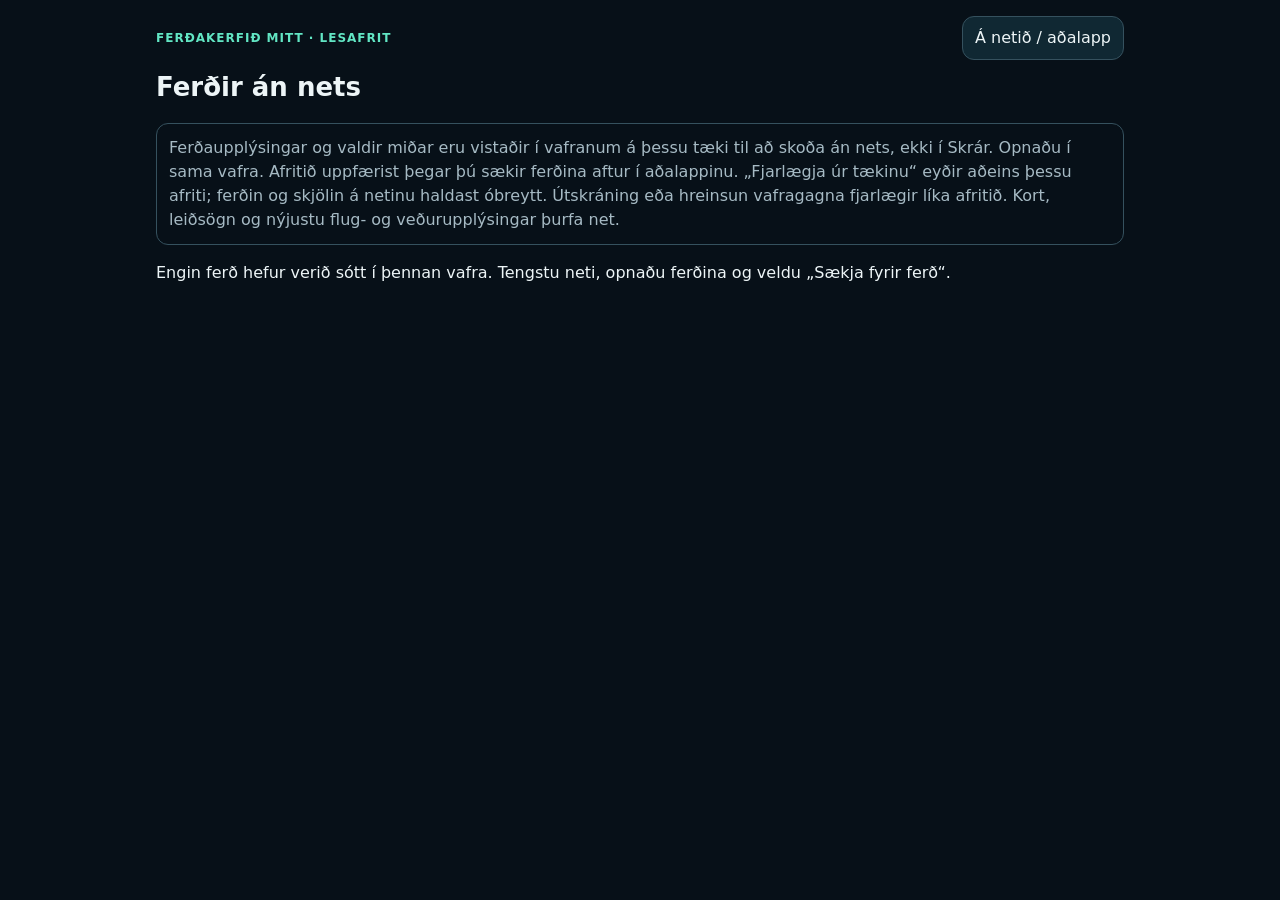
==== offline.html @ baba643e "Add files via upload" ====
<!doctype html>
<html lang="is"><head><meta charset="utf-8"><meta name="viewport" content="width=device-width,initial-scale=1,viewport-fit=cover"><meta name="theme-color" content="#071018"><title>Ferðakerfið mitt — sóttar ferðir</title>
<style>
:root{color-scheme:dark;--bg:#071018;--panel:#0d1b24;--text:#edf5f7;--mut:#a6bac4;--line:#35515e;--accent:#62e6c4}*{box-sizing:border-box}body{margin:0;background:var(--bg);color:var(--text);font:16px/1.5 system-ui,-apple-system,sans-serif}main{max-width:1000px;margin:auto;padding:max(16px,env(safe-area-inset-top)) 16px max(24px,env(safe-area-inset-bottom))}h1{font-size:26px;margin:8px 0}h2{font-size:20px}h3{font-size:17px;margin:0 0 8px}button,a{touch-action:manipulation}button,.btn,summary{font:inherit;color:inherit}button,.btn{display:inline-flex;align-items:center;justify-content:center;text-align:left;text-decoration:none;min-height:44px;border:1px solid var(--line);border-radius:12px;background:#102833;padding:9px 12px;cursor:pointer}button:disabled{opacity:.5;cursor:default}button:focus-visible,a:focus-visible,summary:focus-visible{outline:2px solid var(--accent);outline-offset:3px}.primary{background:#143a32;color:var(--accent)}.danger{color:#ffb4b4}.row{display:flex;gap:8px;align-items:center;flex-wrap:wrap}.top{justify-content:space-between}.card{padding:16px;border:1px solid var(--line);border-radius:16px;background:var(--panel);margin:12px 0}.notice{padding:12px;border:1px solid var(--line);border-radius:12px;color:var(--mut)}.mut,small{color:var(--mut)}small{display:block}.tag{display:inline-block;border:1px solid var(--line);border-radius:8px;padding:3px 7px;font-size:12px;color:var(--accent)}.warning{color:#ffd985}.grid{display:grid;grid-template-columns:repeat(auto-fit,minmax(min(100%,280px),1fr));gap:10px}.grid .card{margin:0}.strip{display:flex;gap:8px;overflow:auto;padding:8px 2px}.strip button{flex-shrink:0}.strip button.active{border-color:var(--accent);background:#143a32}dl{display:grid;grid-template-columns:minmax(80px,30%) minmax(0,1fr);gap:5px 12px;margin:12px 0}dt{color:var(--mut)}dd{margin:0;white-space:pre-wrap;overflow-wrap:anywhere}p{overflow-wrap:anywhere}.actions{margin-top:10px}.hidden,[hidden]{display:none!important}summary{min-height:44px;align-content:center;cursor:pointer}.viewer{padding:0;border:1px solid var(--line);background:var(--bg);color:var(--text);width:100vw;max-width:100vw;height:100dvh;max-height:100dvh;margin:0}.viewer::backdrop{background:#000b}.viewer-shell{height:100%;display:flex;flex-direction:column;padding:env(safe-area-inset-top) 0 env(safe-area-inset-bottom)}.viewer-head{padding:10px 12px;border-bottom:1px solid var(--line)}.viewer-head strong{flex:1;overflow-wrap:anywhere;min-width:100px}.viewer-body{flex:1;min-height:0;overflow:auto;overscroll-behavior:contain;-webkit-overflow-scrolling:touch;padding:8px}.viewer-body iframe{width:100%;height:100%;display:block;border:0;background:white}.viewer-body img{display:block;max-width:none;height:auto;margin:auto;touch-action:pan-x pan-y pinch-zoom}.viewer-body pre{white-space:pre-wrap;overflow-wrap:anywhere;font:inherit}.viewer-note{font-size:13px;margin:8px 12px;color:var(--mut)}.viewer-tools{max-height:32dvh;overflow:auto;padding:0 12px}#offlineMessage{margin:12px 0}.brand{color:var(--accent);font-size:12px;font-weight:800;letter-spacing:1px}

.numeric-date{display:inline-block;position:relative;min-width:0;max-width:100%;vertical-align:middle}.field .numeric-date{display:block;width:100%}.numeric-date>input[type="date"]{width:100%;min-height:44px;color:transparent!important;-webkit-text-fill-color:transparent!important;caret-color:transparent}.numeric-date>input::-webkit-datetime-edit{opacity:0}.numeric-date-label{position:absolute;top:50%;left:12px;transform:translateY(-50%);pointer-events:none;color:var(--text);font:inherit;white-space:nowrap}.numeric-date:focus-within{outline:2px solid var(--accent);outline-offset:2px;border-radius:11px}
dt{overflow-wrap:anywhere}
</style>
<script src="./offline-store.js" defer></script><script src="./offline.js" defer></script></head><body><main>
<header><div class="row top"><span class="brand">FERÐAKERFIÐ MITT · LESAFRIT</span><a class="btn" href="./">Á netið / aðalapp</a></div><h1 id="offlineTitle">Ferðir án nets</h1><p class="notice">Ferðaupplýsingar og valdir miðar eru vistaðir í vafranum á þessu tæki til að skoða án nets, ekki í Skrár. Opnaðu í sama vafra. Afritið uppfærist þegar þú sækir ferðina aftur í aðalappinu. „Fjarlægja úr tækinu“ eyðir aðeins þessu afriti; ferðin og skjölin á netinu haldast óbreytt. Útskráning eða hreinsun vafragagna fjarlægir líka afritið. Kort, leiðsögn og nýjustu flug- og veðurupplýsingar þurfa net.</p></header>
<p id="offlineMessage" role="status" aria-live="polite">Opna sóttar ferðir…</p>
<section id="offlineList" aria-label="Sóttar ferðir"></section>
<section id="offlineTrip" hidden><div class="row"><button type="button" id="offlineBack">← Allar sóttar ferðir</button><button type="button" id="offlineRemove" class="danger">Fjarlægja úr tækinu</button></div><p id="offlineSavedAt" class="notice"></p><h2>Ferðaleið</h2><div id="offlineStops" class="strip"></div><h2>Dagatal</h2><div class="row"><label for="offlineDate">Veldu dag</label><input id="offlineDate" type="date" style="font:inherit;padding:10px;min-height:44px"></div><div id="offlineDays" class="strip"></div><div id="offlineAgenda"></div><details id="offlinePlanningCheck"><summary>Hvað vantar í ferðina?</summary><div id="offlinePlanningBody"></div></details><details><summary>Allar bókanir og opin atriði</summary><div id="offlineAllItems"></div></details><h2>Ferðaveski</h2><div id="offlineDocs" class="grid"></div><details><summary>Vistaðar athugasemdir</summary><div id="offlineNotes"></div></details></section>
</main>
<dialog id="offlineViewer" class="viewer" aria-labelledby="offlineViewerTitle"><div class="viewer-shell"><div class="viewer-head row"><button class="primary" type="button" id="offlineViewerClose">← Loka skjali</button><strong id="offlineViewerTitle"></strong><button type="button" id="offlineZoomOut" aria-label="Minnka mynd">−</button><button type="button" id="offlineZoomIn" aria-label="Stækka mynd">＋</button><button type="button" id="offlineShare">Deila</button></div><details class="viewer-tools" id="offlineViewerMore"><summary>Fleiri aðgerðir</summary><div class="row"><button type="button" id="offlineDownload">Hlaða niður skjali</button><a class="btn" id="offlineOpenExternal" target="_blank" rel="noopener noreferrer">Opna í öðrum flipa</a></div><p>Niðurhal vistar afrit utan appsins. Ef það opnast sér skaltu fara til baka í ferðaflipann. Til að snúa aftur úr öðrum flipa skaltu loka honum.</p></details><p class="viewer-note" id="offlineViewerNote" role="status"></p><div class="viewer-body" id="offlineViewerBody"></div></div></dialog>
</body></html>
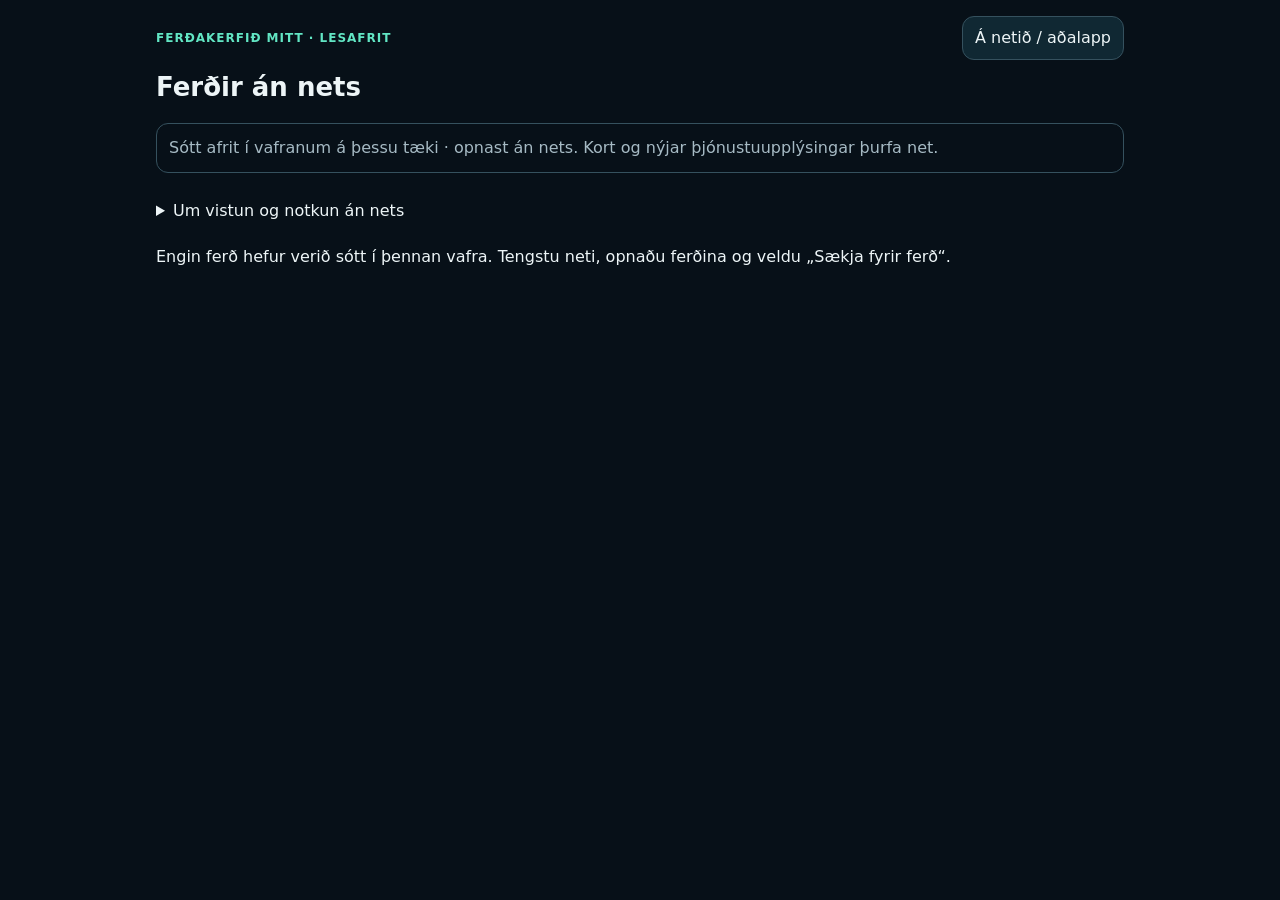
==== commit 7be1f3b8: "Add files via upload" ====
--- a/offline.html
+++ b/offline.html
@@ -7,7 +7,7 @@
 dt{overflow-wrap:anywhere}
 </style>
 <script src="./offline-store.js" defer></script><script src="./offline.js" defer></script></head><body><main>
-<header><div class="row top"><span class="brand">FERÐAKERFIÐ MITT · LESAFRIT</span><a class="btn" href="./">Á netið / aðalapp</a></div><h1 id="offlineTitle">Ferðir án nets</h1><p class="notice">Ferðaupplýsingar og valdir miðar eru vistaðir í vafranum á þessu tæki til að skoða án nets, ekki í Skrár. Opnaðu í sama vafra. Afritið uppfærist þegar þú sækir ferðina aftur í aðalappinu. „Fjarlægja úr tækinu“ eyðir aðeins þessu afriti; ferðin og skjölin á netinu haldast óbreytt. Útskráning eða hreinsun vafragagna fjarlægir líka afritið. Kort, leiðsögn og nýjustu flug- og veðurupplýsingar þurfa net.</p></header>
+<header><div class="row top"><span class="brand">FERÐAKERFIÐ MITT · LESAFRIT</span><a class="btn" href="./">Á netið / aðalapp</a></div><h1 id="offlineTitle">Ferðir án nets</h1><p class="notice">Sótt afrit í vafranum á þessu tæki · opnast án nets. Kort og nýjar þjónustuupplýsingar þurfa net.</p><details><summary>Um vistun og notkun án nets</summary><p class="notice">Ferðaupplýsingar og valdir miðar eru vistaðir í vafranum á þessu tæki til að skoða án nets, ekki í Skrár. Opnaðu í sama vafra. Afritið uppfærist þegar þú sækir ferðina aftur í aðalappinu. „Fjarlægja úr tækinu“ eyðir aðeins þessu afriti; ferðin og skjölin á netinu haldast óbreytt. Útskráning eða hreinsun vafragagna fjarlægir líka afritið. Kort, leiðsögn og nýjustu flug- og veðurupplýsingar þurfa net.</p></details></header>
 <p id="offlineMessage" role="status" aria-live="polite">Opna sóttar ferðir…</p>
 <section id="offlineList" aria-label="Sóttar ferðir"></section>
 <section id="offlineTrip" hidden><div class="row"><button type="button" id="offlineBack">← Allar sóttar ferðir</button><button type="button" id="offlineRemove" class="danger">Fjarlægja úr tækinu</button></div><p id="offlineSavedAt" class="notice"></p><h2>Ferðaleið</h2><div id="offlineStops" class="strip"></div><h2>Dagatal</h2><div class="row"><label for="offlineDate">Veldu dag</label><input id="offlineDate" type="date" style="font:inherit;padding:10px;min-height:44px"></div><div id="offlineDays" class="strip"></div><div id="offlineAgenda"></div><details id="offlinePlanningCheck"><summary>Hvað vantar í ferðina?</summary><div id="offlinePlanningBody"></div></details><details><summary>Allar bókanir og opin atriði</summary><div id="offlineAllItems"></div></details><h2>Ferðaveski</h2><div id="offlineDocs" class="grid"></div><details><summary>Vistaðar athugasemdir</summary><div id="offlineNotes"></div></details></section>
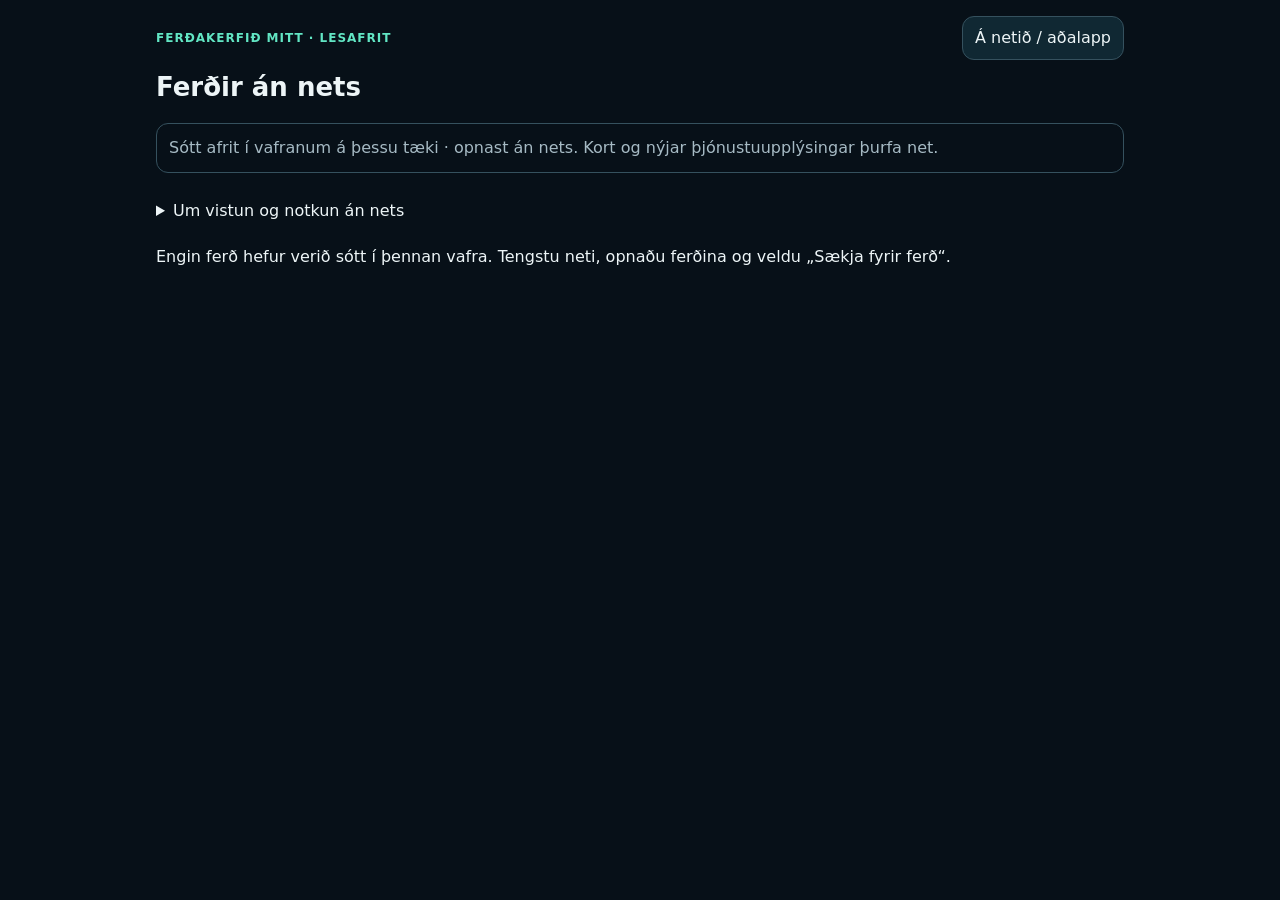
==== commit 1d86acd5: "Add files via upload" ====
--- a/offline.html
+++ b/offline.html
@@ -5,8 +5,10 @@
 
 .numeric-date{display:inline-block;position:relative;min-width:0;max-width:100%;vertical-align:middle}.field .numeric-date{display:block;width:100%}.numeric-date>input[type="date"]{width:100%;min-height:44px;color:transparent!important;-webkit-text-fill-color:transparent!important;caret-color:transparent}.numeric-date>input::-webkit-datetime-edit{opacity:0}.numeric-date-label{position:absolute;top:50%;left:12px;transform:translateY(-50%);pointer-events:none;color:var(--text);font:inherit;white-space:nowrap}.numeric-date:focus-within{outline:2px solid var(--accent);outline-offset:2px;border-radius:11px}
 dt{overflow-wrap:anywhere}
+.ticket-labelled{max-width:100%;white-space:normal;overflow-wrap:anywhere}
+.ticket-extra{flex-basis:100%;width:100%;margin-top:10px}.ticket-extra button{margin:8px 6px 0 0}
 </style>
-<script src="./offline-store.js" defer></script><script src="./offline.js" defer></script></head><body><main>
+<script src="./offline-store.js" defer></script><script src="./wallet-tickets.js" defer></script><script src="./activity-times.js" defer></script><script src="./offline.js" defer></script></head><body><main>
 <header><div class="row top"><span class="brand">FERÐAKERFIÐ MITT · LESAFRIT</span><a class="btn" href="./">Á netið / aðalapp</a></div><h1 id="offlineTitle">Ferðir án nets</h1><p class="notice">Sótt afrit í vafranum á þessu tæki · opnast án nets. Kort og nýjar þjónustuupplýsingar þurfa net.</p><details><summary>Um vistun og notkun án nets</summary><p class="notice">Ferðaupplýsingar og valdir miðar eru vistaðir í vafranum á þessu tæki til að skoða án nets, ekki í Skrár. Opnaðu í sama vafra. Afritið uppfærist þegar þú sækir ferðina aftur í aðalappinu. „Fjarlægja úr tækinu“ eyðir aðeins þessu afriti; ferðin og skjölin á netinu haldast óbreytt. Útskráning eða hreinsun vafragagna fjarlægir líka afritið. Kort, leiðsögn og nýjustu flug- og veðurupplýsingar þurfa net.</p></details></header>
 <p id="offlineMessage" role="status" aria-live="polite">Opna sóttar ferðir…</p>
 <section id="offlineList" aria-label="Sóttar ferðir"></section>
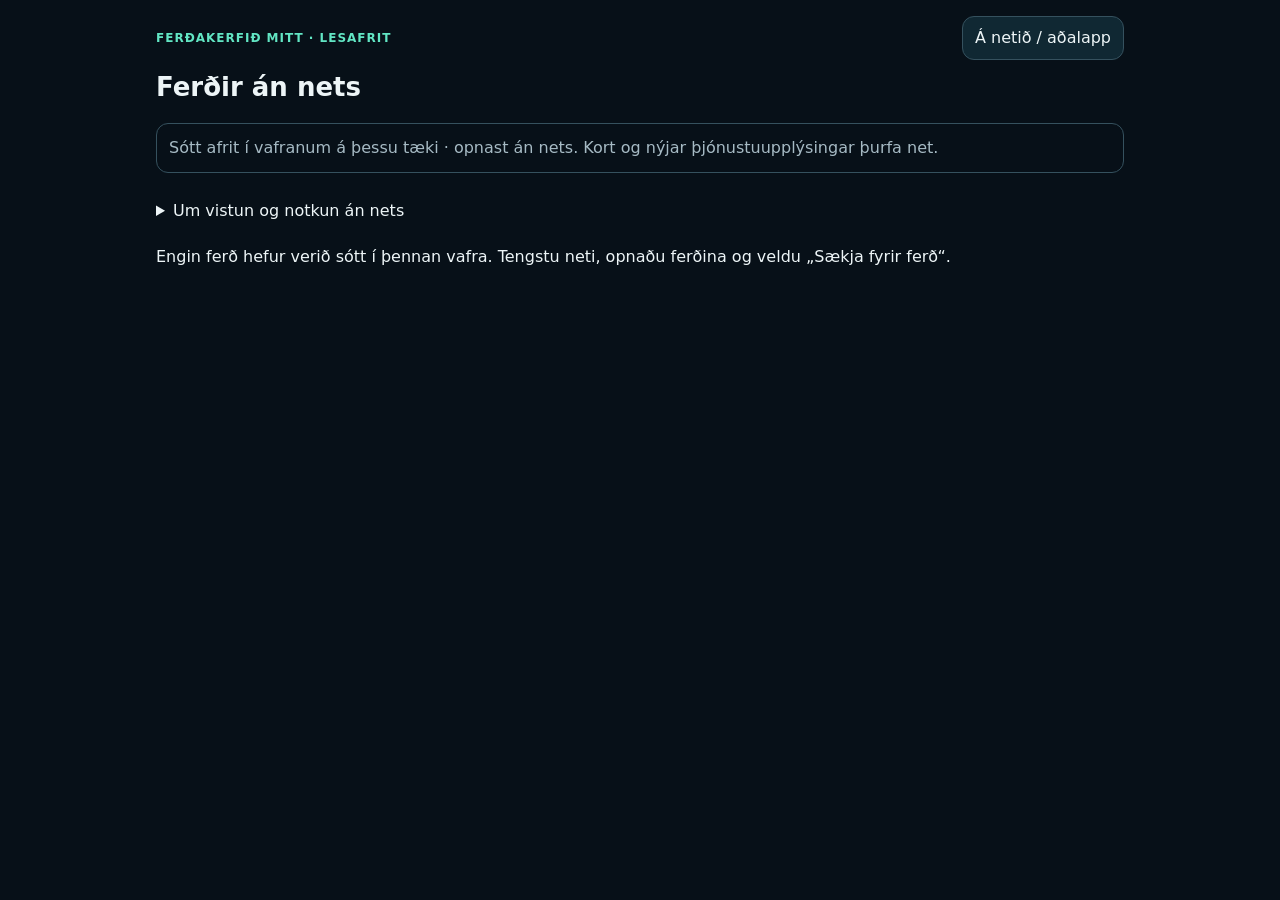
==== commit 2f73dfd9: "Add files via upload" ====
--- a/offline.html
+++ b/offline.html
@@ -7,8 +7,10 @@
 dt{overflow-wrap:anywhere}
 .ticket-labelled{max-width:100%;white-space:normal;overflow-wrap:anywhere}
 .ticket-extra{flex-basis:100%;width:100%;margin-top:10px}.ticket-extra button{margin:8px 6px 0 0}
+
+.navigation-actions{display:flex;flex-wrap:wrap;align-items:end;gap:8px;margin:5px 0}.navigation-choice select{display:block;min-height:44px;font:inherit;padding:8px}
 </style>
-<script src="./offline-store.js" defer></script><script src="./wallet-tickets.js" defer></script><script src="./activity-times.js" defer></script><script src="./offline.js" defer></script></head><body><main>
+<script src="./offline-store.js" defer></script><script src="./wallet-tickets.js" defer></script><script src="./activity-times.js" defer></script><script src="./rental-cars.js" defer></script><script src="./travel-navigation-v90.js" defer></script><script src="./offline.js" defer></script></head><body><main>
 <header><div class="row top"><span class="brand">FERÐAKERFIÐ MITT · LESAFRIT</span><a class="btn" href="./">Á netið / aðalapp</a></div><h1 id="offlineTitle">Ferðir án nets</h1><p class="notice">Sótt afrit í vafranum á þessu tæki · opnast án nets. Kort og nýjar þjónustuupplýsingar þurfa net.</p><details><summary>Um vistun og notkun án nets</summary><p class="notice">Ferðaupplýsingar og valdir miðar eru vistaðir í vafranum á þessu tæki til að skoða án nets, ekki í Skrár. Opnaðu í sama vafra. Afritið uppfærist þegar þú sækir ferðina aftur í aðalappinu. „Fjarlægja úr tækinu“ eyðir aðeins þessu afriti; ferðin og skjölin á netinu haldast óbreytt. Útskráning eða hreinsun vafragagna fjarlægir líka afritið. Kort, leiðsögn og nýjustu flug- og veðurupplýsingar þurfa net.</p></details></header>
 <p id="offlineMessage" role="status" aria-live="polite">Opna sóttar ferðir…</p>
 <section id="offlineList" aria-label="Sóttar ferðir"></section>
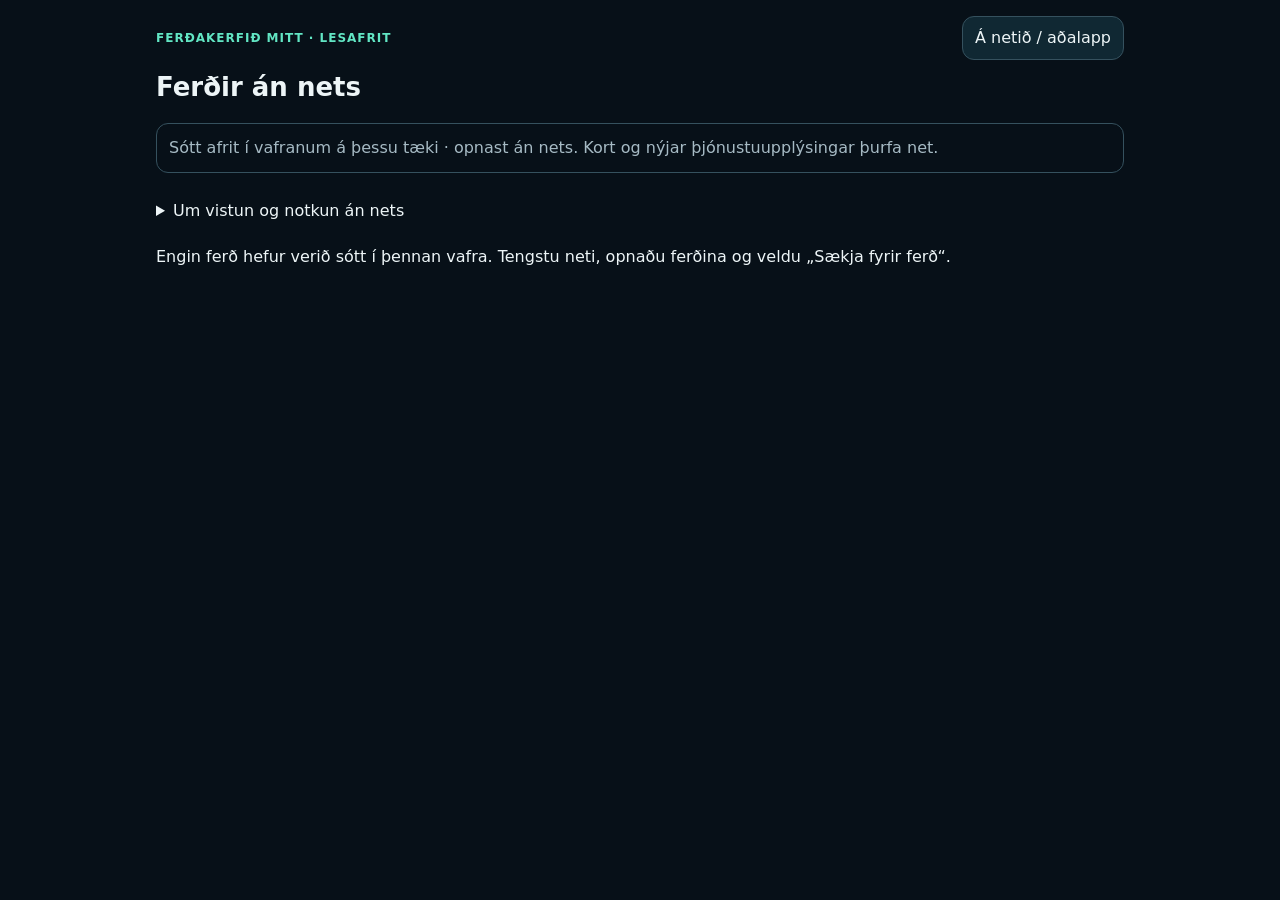
==== commit e0e81c74: "Add files via upload" ====
--- a/offline.html
+++ b/offline.html
@@ -9,6 +9,8 @@
 .ticket-extra{flex-basis:100%;width:100%;margin-top:10px}.ticket-extra button{margin:8px 6px 0 0}
 
 .navigation-actions{display:flex;flex-wrap:wrap;align-items:end;gap:8px;margin:5px 0}.navigation-choice select{display:block;min-height:44px;font:inherit;padding:8px}
+
+.date-nowrap{display:inline-block;white-space:nowrap;overflow-wrap:normal;word-break:normal}
 </style>
 <script src="./offline-store.js" defer></script><script src="./wallet-tickets.js" defer></script><script src="./activity-times.js" defer></script><script src="./rental-cars.js" defer></script><script src="./travel-navigation-v90.js" defer></script><script src="./offline.js" defer></script></head><body><main>
 <header><div class="row top"><span class="brand">FERÐAKERFIÐ MITT · LESAFRIT</span><a class="btn" href="./">Á netið / aðalapp</a></div><h1 id="offlineTitle">Ferðir án nets</h1><p class="notice">Sótt afrit í vafranum á þessu tæki · opnast án nets. Kort og nýjar þjónustuupplýsingar þurfa net.</p><details><summary>Um vistun og notkun án nets</summary><p class="notice">Ferðaupplýsingar og valdir miðar eru vistaðir í vafranum á þessu tæki til að skoða án nets, ekki í Skrár. Opnaðu í sama vafra. Afritið uppfærist þegar þú sækir ferðina aftur í aðalappinu. „Fjarlægja úr tækinu“ eyðir aðeins þessu afriti; ferðin og skjölin á netinu haldast óbreytt. Útskráning eða hreinsun vafragagna fjarlægir líka afritið. Kort, leiðsögn og nýjustu flug- og veðurupplýsingar þurfa net.</p></details></header>
